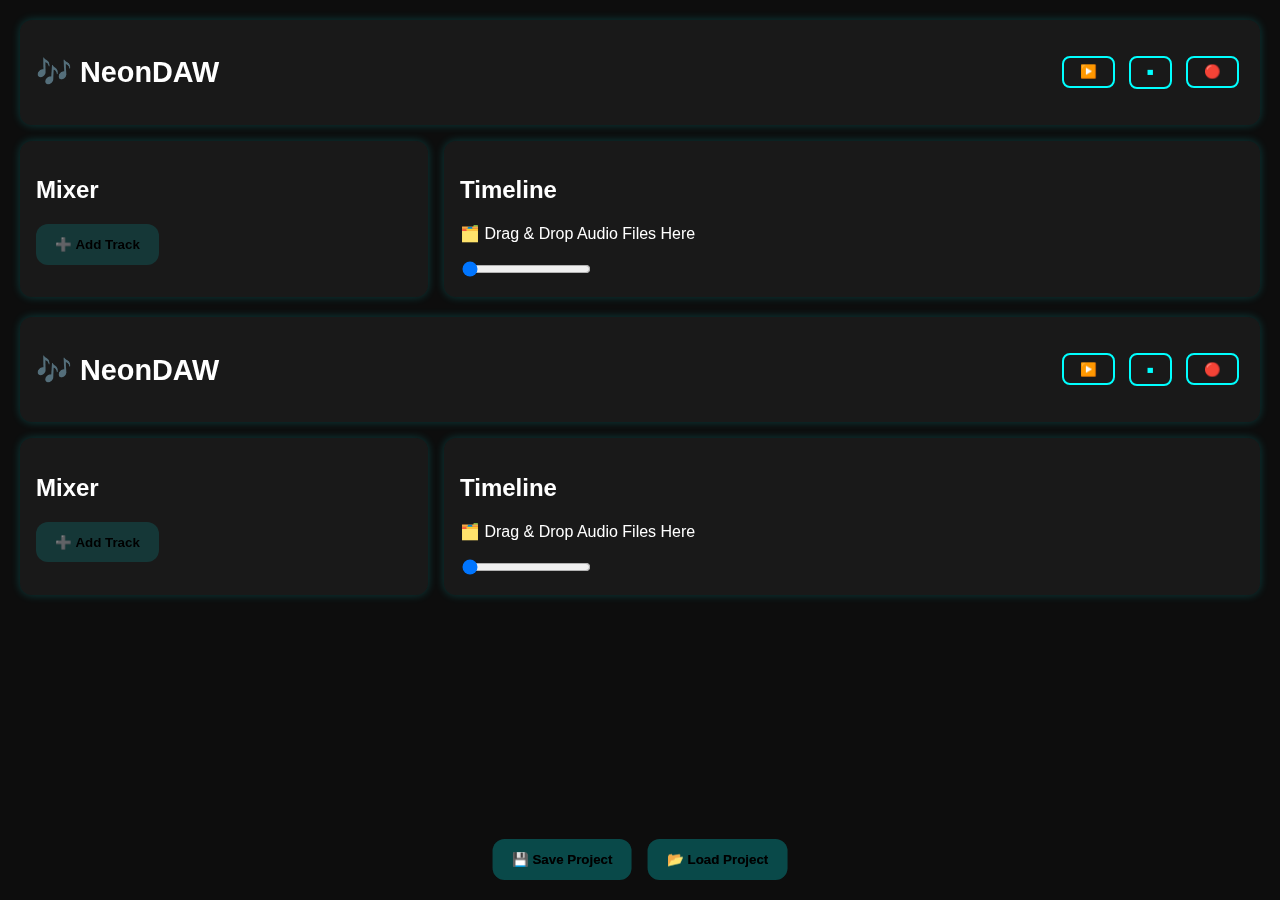
==== index.html @ 451d1d60 "Update index.html" ====
<!DOCTYPE html>
<html lang="en">
<head>
  <meta charset="UTF-8" />
  <meta name="viewport" content="width=device-width, initial-scale=1.0"/>
  <title>NeonDAW</title>
  <link rel="stylesheet" href="style.css" />
</head>
<body>
  <div id="app" class="glass-panel">

    <!-- Top Navigation / Transport Bar -->
    <header class="top-bar glass">
      <h1 class="logo">🎶 NeonDAW</h1>
      <div class="transport-controls">
        <button id="play-btn">▶️</button>
        <button id="stop-btn">⏹</button>
        <button id="record-btn">🔴</button>
      </div>
    </header>

    <!-- Main UI Grid: Mixer (Left) + Timeline (Right) -->
    <main id="main-ui" class="main-editor">

      <!-- Mixer Panel -->
      <section id="mixer-panel" class="glass">
        <h2>Mixer</h2>
        <div id="track-list">
          <!-- Track strips dynamically added here -->
        </div>
        <button id="add-track-btn" class="glow-btn">➕ Add Track</button>
      </section>

      <!-- Timeline Panel -->
      <section id="timeline-panel" class="glass">
        <h2>Timeline</h2>
        <div id="timeline-dropzone">
          <p>🗂️ Drag & Drop Audio Files Here</p>
        </div>
        <input type="range" id="zoom-slider" min="1" max="4" value="1" step="0.25" />
        <div id="timeline-tracks">
          <!-- Timeline rows will be added here -->
        </div>
      </section>

    </main>
  </div>

  <!-- FX Panel -->
  <div id="fx-panel" class="fx-panel hidden">
    <h3>🎛 FX Controls</h3>
    <label>Reverb:</label>
    <input type="range" id="reverb-slider" min="0" max="1" step="0.01" value="0.5">
    <label>Delay:</label>
    <input type="range" id="delay-slider" min="0" max="2" step="0.1" value="0.3">
    <label>EQ Frequency:</label>
    <input type="range" id="eq-slider" min="200" max="5000" step="10" value="1000">
    <button id="close-fx-btn">❌ Close</button>
  </div>

  <!-- Footer -->
  <div class="footer-controls">
    <button id="save-project">💾 Save Project</button>
    <button id="load-project">📂 Load Project</button>
  </div>

  <!-- Main DAW Script -->
  <script>
  document.addEventListener('DOMContentLoaded', () => {
    const addTrackBtn = document.getElementById('add-track-btn');
    const trackList = document.getElementById('track-list');
    const timelineTracks = document.getElementById('timeline-tracks');
    const dropzone = document.getElementById('timeline-dropzone');

    const audioContext = new (window.AudioContext || window.webkitAudioContext)();
    let tracks = [];

    addTrackBtn.addEventListener('click', () => {
      const track = createTrack(tracks.length);
      tracks.push(track);
      updateUI();
    });

    dropzone.addEventListener('dragover', (e) => {
      e.preventDefault();
      dropzone.style.borderColor = '#0ff';
    });

    dropzone.addEventListener('dragleave', () => {
      dropzone.style.borderColor = '#00f0ff';
    });

    dropzone.addEventListener('drop', (e) => {
      e.preventDefault();
      const file = e.dataTransfer.files[0];
      if (file) {
        handleAudioFile(file);
        alert(`🎵 Imported file: ${file.name}`);
      }
      dropzone.style.borderColor = '#00f0ff';
    });

    function handleAudioFile(file, index = null) {
      const fileURL = URL.createObjectURL(file);

      if (index === null || !tracks[index]) {
        index = tracks.length;
        const newTrack = createTrack(index);
        tracks.push(newTrack);
        updateUI();
      }

      const track = tracks[index];
      track.audioElement.src = fileURL;
      track.audioElement.load();
      track.audioElement.onloadeddata = () => {
        console.log(`✅ File loaded for Track ${index + 1}: ${file.name}`);
        track.audioElement.play();
      };
    }

    function createTrack(index) {
      const audioElement = new Audio();
      audioElement.crossOrigin = "anonymous";

      const sourceNode = audioContext.createMediaElementSource(audioElement);
      const gainNode = audioContext.createGain();
      const panNode = audioContext.createStereoPanner();
      const reverbNode = audioContext.createConvolver();
      const delayNode = audioContext.createDelay();
      const eqNode = audioContext.createBiquadFilter();

      sourceNode.connect(gainNode);
      gainNode.connect(panNode);
      panNode.connect(reverbNode);
      reverbNode.connect(delayNode);
      delayNode.connect(eqNode);
      eqNode.connect(audioContext.destination);

      reverbNode.buffer = audioContext.createBuffer(2, 44100, 44100);
      delayNode.delayTime.value = 0.3;
      eqNode.type = 'lowshelf';
      eqNode.frequency.value = 1000;

      return {
        index,
        audioElement,
        gainNode,
        panNode,
        reverbNode,
        delayNode,
        eqNode,
        muted: false,
        soloed: false
      };
    }

    function updateUI() {
      trackList.innerHTML = '';
      timelineTracks.innerHTML = '';

      tracks.forEach((track, index) => {
        const strip = document.createElement('div');
        strip.className = 'track-strip';
        strip.innerHTML = `
          <h4>Track ${index + 1}</h4>
          <div class="mute-solo">
            <button class="mute-btn" data-index="${index}">Mute</button>
            <button class="solo-btn" data-index="${index}">Solo</button>
          </div>
          <input type="range" class="volume" data-index="${index}" min="0" max="1" step="0.01" value="1">
          <input type="range" class="pan" data-index="${index}" min="-1" max="1" step="0.1" value="0">
          <button class="fx-btn" data-index="${index}">🎛 FX</button>
          <button class="play-btn" data-index="${index}">▶ Play</button>
          <button class="stop-btn" data-index="${index}">⏹ Stop</button>
        `;
        trackList.appendChild(strip);

        const row = document.createElement('div');
        row.className = 'timeline-row';
        row.innerHTML = `
          <p>Track ${index + 1}</p>
          <input type="file" class="file-input" accept="audio/*" data-index="${index}">
        `;
        timelineTracks.appendChild(row);
      });

      document.querySelectorAll('.volume').forEach(slider => {
        slider.addEventListener('input', (e) => {
          tracks[e.target.dataset.index].gainNode.gain.value = e.target.value;
        });
      });

      document.querySelectorAll('.pan').forEach(slider => {
        slider.addEventListener('input', (e) => {
          tracks[e.target.dataset.index].panNode.pan.value = e.target.value;
        });
      });

      document.querySelectorAll('.mute-btn').forEach(btn => {
        btn.addEventListener('click', (e) => toggleMute(e.target.dataset.index));
      });

      document.querySelectorAll('.solo-btn').forEach(btn => {
        btn.addEventListener('click', (e) => toggleSolo(e.target.dataset.index));
      });

      document.querySelectorAll('.fx-btn').forEach(btn => {
        btn.addEventListener('click', (e) => showFXPanel(e.target.dataset.index));
      });

      document.querySelectorAll('.file-input').forEach(input => {
        input.addEventListener('change', (e) => {
          const file = e.target.files[0];
          const idx = parseInt(e.target.dataset.index);
          if (file) handleAudioFile(file, idx);
        });
      });

      document.querySelectorAll('.play-btn').forEach(btn => {
        btn.addEventListener('click', (e) => {
          const idx = e.target.dataset.index;
          const audio = tracks[idx].audioElement;

          if (audioContext.state === 'suspended') {
            audioContext.resume();
          }

          audio.play().then(() => {
            console.log(`▶ Playing Track ${parseInt(idx) + 1}`);
          }).catch(err => {
            console.error(`⚠️ Error playing Track ${parseInt(idx) + 1}:`, err);
          });
        });
      });

      document.querySelectorAll('.stop-btn').forEach(btn => {
        btn.addEventListener('click', (e) => {
          const idx = e.target.dataset.index;
          const audio = tracks[idx].audioElement;
          audio.pause();
          audio.currentTime = 0;
          console.log(`⏹ Stopped Track ${parseInt(idx) + 1}`);
        });
      });
    }

    function toggleMute(index) {
      const track = tracks[index];
      track.muted = !track.muted;
      track.gainNode.gain.value = track.muted ? 0 : 1;
      document.querySelector(`.mute-btn[data-index="${index}"]`).classList.toggle('active', track.muted);
    }

    function toggleSolo(index) {
      const track = tracks[index];
      track.soloed = !track.soloed;
      tracks.forEach((t, i) => {
        t.gainNode.gain.value = (track.soloed && i !== +index) ? 0 : 1;
      });
      document.querySelector(`.solo-btn[data-index="${index}"]`).classList.toggle('active', track.soloed);
    }

    function showFXPanel(index) {
      const fxPanel = document.getElementById('fx-panel');
      const track = tracks[index];

      document.getElementById('reverb-slider').value = 0.5;
      document.getElementById('delay-slider').value = track.delayNode.delayTime.value;
      document.getElementById('eq-slider').value = track.eqNode.frequency.value;

      fxPanel.classList.remove('hidden');

      document.getElementById('reverb-slider').oninput = (e) => {
        // Placeholder for reverb IR loader
      };
      document.getElementById('delay-slider').oninput = (e) => {
        track.delayNode.delayTime.value = e.target.value;
      };
      document.getElementById('eq-slider').oninput = (e) => {
        track.eqNode.frequency.value = e.target.value;
      };

      document.getElementById('close-fx-btn').onclick = () => {
        fxPanel.classList.add('hidden');
      };
    }
  });
  </script>
</body>
</html>
<!DOCTYPE html>
<html lang="en">
<head>
  <meta charset="UTF-8" />
  <meta name="viewport" content="width=device-width, initial-scale=1.0"/>
  <title>NeonDAW</title>
  <link rel="stylesheet" href="style.css" />
</head>
<body>
  <div id="app" class="glass-panel">

    <!-- Top Navigation / Transport Bar -->
    <header class="top-bar glass">
      <h1 class="logo">🎶 NeonDAW</h1>
      <div class="transport-controls">
        <button id="play-btn">▶️</button>
        <button id="stop-btn">⏹</button>
        <button id="record-btn">🔴</button>
      </div>
    </header>

    <!-- Main UI Grid: Mixer (Left) + Timeline (Right) -->
    <main id="main-ui" class="main-editor">

      <!-- Mixer Panel -->
      <section id="mixer-panel" class="glass">
        <h2>Mixer</h2>
        <div id="track-list">
          <!-- Track strips dynamically added here -->
        </div>
        <button id="add-track-btn" class="glow-btn">➕ Add Track</button>
      </section>

      <!-- Timeline Panel -->
      <section id="timeline-panel" class="glass">
        <h2>Timeline</h2>
        <div id="timeline-dropzone">
          <p>🗂️ Drag & Drop Audio Files Here</p>
        </div>
        <input type="range" id="zoom-slider" min="1" max="4" value="1" step="0.25" />
        <div id="timeline-tracks">
          <!-- Timeline rows will be added here -->
        </div>
      </section>

    </main>
  </div>

  <!-- FX Panel -->
  <div id="fx-panel" class="fx-panel hidden">
    <h3>🎛 FX Controls</h3>
    <label>Reverb:</label>
    <input type="range" id="reverb-slider" min="0" max="1" step="0.01" value="0.5">
    <label>Delay:</label>
    <input type="range" id="delay-slider" min="0" max="2" step="0.1" value="0.3">
    <label>EQ Frequency:</label>
    <input type="range" id="eq-slider" min="200" max="5000" step="10" value="1000">
    <button id="close-fx-btn">❌ Close</button>
  </div>

  <!-- Footer -->
  <div class="footer-controls">
    <button id="save-project">💾 Save Project</button>
    <button id="load-project">📂 Load Project</button>
  </div>

  <!-- Main DAW Script -->
  <script>
  document.addEventListener('DOMContentLoaded', () => {
    const addTrackBtn = document.getElementById('add-track-btn');
    const trackList = document.getElementById('track-list');
    const timelineTracks = document.getElementById('timeline-tracks');
    const dropzone = document.getElementById('timeline-dropzone');

    const audioContext = new (window.AudioContext || window.webkitAudioContext)();
    let tracks = [];

    addTrackBtn.addEventListener('click', () => {
      const track = createTrack(tracks.length);
      tracks.push(track);
      updateUI();
    });

    dropzone.addEventListener('dragover', (e) => {
      e.preventDefault();
      dropzone.style.borderColor = '#0ff';
    });

    dropzone.addEventListener('dragleave', () => {
      dropzone.style.borderColor = '#00f0ff';
    });

    dropzone.addEventListener('drop', (e) => {
      e.preventDefault();
      const file = e.dataTransfer.files[0];
      if (file) {
        handleAudioFile(file);
        alert(`🎵 Imported file: ${file.name}`);
      }
      dropzone.style.borderColor = '#00f0ff';
    });

    function handleAudioFile(file, index = null) {
      const fileURL = URL.createObjectURL(file);

      if (index === null || !tracks[index]) {
        index = tracks.length;
        const newTrack = createTrack(index);
        tracks.push(newTrack);
        updateUI();
      }

      const track = tracks[index];
      track.audioElement.src = fileURL;
      track.audioElement.load();
      track.audioElement.onloadeddata = () => {
        console.log(`✅ File loaded for Track ${index + 1}: ${file.name}`);
        track.audioElement.play();
      };
    }

    function createTrack(index) {
      const audioElement = new Audio();
      audioElement.crossOrigin = "anonymous";

      const sourceNode = audioContext.createMediaElementSource(audioElement);
      const gainNode = audioContext.createGain();
      const panNode = audioContext.createStereoPanner();
      const reverbNode = audioContext.createConvolver();
      const delayNode = audioContext.createDelay();
      const eqNode = audioContext.createBiquadFilter();

      sourceNode.connect(gainNode);
      gainNode.connect(panNode);
      panNode.connect(reverbNode);
      reverbNode.connect(delayNode);
      delayNode.connect(eqNode);
      eqNode.connect(audioContext.destination);

      reverbNode.buffer = audioContext.createBuffer(2, 44100, 44100);
      delayNode.delayTime.value = 0.3;
      eqNode.type = 'lowshelf';
      eqNode.frequency.value = 1000;

      return {
        index,
        audioElement,
        gainNode,
        panNode,
        reverbNode,
        delayNode,
        eqNode,
        muted: false,
        soloed: false
      };
    }

    function updateUI() {
      trackList.innerHTML = '';
      timelineTracks.innerHTML = '';

      tracks.forEach((track, index) => {
        const strip = document.createElement('div');
        strip.className = 'track-strip';
        strip.innerHTML = `
          <h4>Track ${index + 1}</h4>
          <div class="mute-solo">
            <button class="mute-btn" data-index="${index}">Mute</button>
            <button class="solo-btn" data-index="${index}">Solo</button>
          </div>
          <input type="range" class="volume" data-index="${index}" min="0" max="1" step="0.01" value="1">
          <input type="range" class="pan" data-index="${index}" min="-1" max="1" step="0.1" value="0">
          <button class="fx-btn" data-index="${index}">🎛 FX</button>
          <button class="play-btn" data-index="${index}">▶ Play</button>
          <button class="stop-btn" data-index="${index}">⏹ Stop</button>
        `;
        trackList.appendChild(strip);

        const row = document.createElement('div');
        row.className = 'timeline-row';
        row.innerHTML = `
          <p>Track ${index + 1}</p>
          <input type="file" class="file-input" accept="audio/*" data-index="${index}">
        `;
        timelineTracks.appendChild(row);
      });

      document.querySelectorAll('.volume').forEach(slider => {
        slider.addEventListener('input', (e) => {
          tracks[e.target.dataset.index].gainNode.gain.value = e.target.value;
        });
      });

      document.querySelectorAll('.pan').forEach(slider => {
        slider.addEventListener('input', (e) => {
          tracks[e.target.dataset.index].panNode.pan.value = e.target.value;
        });
      });

      document.querySelectorAll('.mute-btn').forEach(btn => {
        btn.addEventListener('click', (e) => toggleMute(e.target.dataset.index));
      });

      document.querySelectorAll('.solo-btn').forEach(btn => {
        btn.addEventListener('click', (e) => toggleSolo(e.target.dataset.index));
      });

      document.querySelectorAll('.fx-btn').forEach(btn => {
        btn.addEventListener('click', (e) => showFXPanel(e.target.dataset.index));
      });

      document.querySelectorAll('.file-input').forEach(input => {
        input.addEventListener('change', (e) => {
          const file = e.target.files[0];
          const idx = parseInt(e.target.dataset.index);
          if (file) handleAudioFile(file, idx);
        });
      });

      document.querySelectorAll('.play-btn').forEach(btn => {
        btn.addEventListener('click', (e) => {
          const idx = e.target.dataset.index;
          const audio = tracks[idx].audioElement;

          if (audioContext.state === 'suspended') {
            audioContext.resume();
          }

          audio.play().then(() => {
            console.log(`▶ Playing Track ${parseInt(idx) + 1}`);
          }).catch(err => {
            console.error(`⚠️ Error playing Track ${parseInt(idx) + 1}:`, err);
          });
        });
      });

      document.querySelectorAll('.stop-btn').forEach(btn => {
        btn.addEventListener('click', (e) => {
          const idx = e.target.dataset.index;
          const audio = tracks[idx].audioElement;
          audio.pause();
          audio.currentTime = 0;
          console.log(`⏹ Stopped Track ${parseInt(idx) + 1}`);
        });
      });
    }

    function toggleMute(index) {
      const track = tracks[index];
      track.muted = !track.muted;
      track.gainNode.gain.value = track.muted ? 0 : 1;
      document.querySelector(`.mute-btn[data-index="${index}"]`).classList.toggle('active', track.muted);
    }

    function toggleSolo(index) {
      const track = tracks[index];
      track.soloed = !track.soloed;
      tracks.forEach((t, i) => {
        t.gainNode.gain.value = (track.soloed && i !== +index) ? 0 : 1;
      });
      document.querySelector(`.solo-btn[data-index="${index}"]`).classList.toggle('active', track.soloed);
    }

    function showFXPanel(index) {
      const fxPanel = document.getElementById('fx-panel');
      const track = tracks[index];

      document.getElementById('reverb-slider').value = 0.5;
      document.getElementById('delay-slider').value = track.delayNode.delayTime.value;
      document.getElementById('eq-slider').value = track.eqNode.frequency.value;

      fxPanel.classList.remove('hidden');

      document.getElementById('reverb-slider').oninput = (e) => {
        // Placeholder for reverb IR loader
      };
      document.getElementById('delay-slider').oninput = (e) => {
        track.delayNode.delayTime.value = e.target.value;
      };
      document.getElementById('eq-slider').oninput = (e) => {
        track.eqNode.frequency.value = e.target.value;
      };

      document.getElementById('close-fx-btn').onclick = () => {
        fxPanel.classList.add('hidden');
      };
    }
  });
  </script>
</body>
</html>
---- style.css ----
body {
  font-family: 'Segoe UI', sans-serif;
  background: #0d0d0d;
  color: white;
  margin: 0;
  padding: 0;
  overflow-x: hidden;
}

.glass {
  background: rgba(255, 255, 255, 0.05);
  backdrop-filter: blur(10px);
  border-radius: 12px;
  padding: 1rem;
  box-shadow: 0 0 10px rgba(0, 255, 255, 0.2);
}

.glass-panel {
  margin: 20px;
}

.logo {
  font-size: 1.8rem;
  font-weight: bold;
}

.top-bar {
  display: flex;
  justify-content: space-between;
  align-items: center;
  padding: 1rem;
}

.transport-controls button {
  background: none;
  border: 2px solid #0ff;
  color: #0ff;
  padding: 0.4rem 1rem;
  margin: 0 0.3rem;
  border-radius: 8px;
  cursor: pointer;
  transition: 0.2s ease;
}
.transport-controls button:hover {
  background: #0ff2;
}

.main-editor {
  display: grid;
  grid-template-columns: 1fr 2fr;
  gap: 1rem;
  margin-top: 1rem;
}

.track-strip {
  background: #111;
  border-radius: 10px;
  padding: 1rem;
  margin-bottom: 1rem;
  box-shadow: 0 0 10px #0ff3;
}

.track-strip h4 {
  margin: 0 0 0.5rem;
}

.track-strip input[type="range"] {
  width: 100%;
  margin-bottom: 0.5rem;
}

.mute-solo {
  display: flex;
  gap: 0.5rem;
}

.mute-btn, .solo-btn, .fx-btn {
  flex: 1;
  background: #222;
  border: 2px solid #0ff4;
  color: #0ff;
  padding: 0.4rem;
  border-radius: 8px;
  cursor: pointer;
  transition: 0.2s;
}
.mute-btn:hover, .solo-btn:hover, .fx-btn:hover {
  background: #0ff2;
}

.mute-btn.active {
  background: crimson;
  color: white;
  border-color: crimson;
}
.solo-btn.active {
  background: limegreen;
  color: white;
  border-color: limegreen;
}

.timeline-row {
  background: #1a1a1a;
  padding: 1rem;
  margin-bottom: 1rem;
  border-radius: 10px;
  box-shadow: 0 0 8px #0ff4;
  display: flex;
  align-items: center;
  gap: 0.5rem;
}
.timeline-row p {
  margin: 0;
  min-width: 60px;
}
.timeline-row input[type="file"] {
  color: white;
}
.timeline-row canvas {
  background: #000;
  border-radius: 6px;
  flex: 1;
}

.timeline-row button {
  background: #333;
  color: #0ff;
  border: 1px solid #0ff;
  padding: 0.3rem 0.8rem;
  border-radius: 6px;
  cursor: pointer;
}
.timeline-row button:hover {
  background: #0ff3;
  color: #000;
}

#fx-panel {
  position: fixed;
  right: 2%;
  top: 20%;
  background: #111;
  padding: 1rem;
  border-radius: 12px;
  box-shadow: 0 0 20px #0ff6;
  z-index: 100;
  width: 250px;
}
#fx-panel label {
  display: block;
  margin-top: 1rem;
}
#fx-panel input[type="range"] {
  width: 100%;
}
#fx-panel button {
  margin-top: 1rem;
  width: 100%;
  background: #0ff1;
  border: none;
  padding: 0.6rem;
  color: white;
  border-radius: 8px;
  cursor: pointer;
}
#fx-panel button:hover {
  background: #0ff;
  color: #000;
}
.hidden {
  display: none;
}

#add-track-btn,
#save-project,
#load-project {
  background: #0ff2;
  border: none;
  padding: 0.8rem 1.2rem;
  border-radius: 12px;
  color: black;
  font-weight: bold;
  cursor: pointer;
  transition: 0.2s ease-in-out;
}
#add-track-btn:hover,
#save-project:hover,
#load-project:hover {
  background: #0ff;
  color: #000;
}

.footer-controls {
  position: fixed;
  bottom: 20px;
  left: 50%;
  transform: translateX(-50%);
  display: flex;
  gap: 1rem;
  z-index: 50;
}
---- style.css ----
body {
  font-family: 'Segoe UI', sans-serif;
  background: #0d0d0d;
  color: white;
  margin: 0;
  padding: 0;
  overflow-x: hidden;
}

.glass {
  background: rgba(255, 255, 255, 0.05);
  backdrop-filter: blur(10px);
  border-radius: 12px;
  padding: 1rem;
  box-shadow: 0 0 10px rgba(0, 255, 255, 0.2);
}

.glass-panel {
  margin: 20px;
}

.logo {
  font-size: 1.8rem;
  font-weight: bold;
}

.top-bar {
  display: flex;
  justify-content: space-between;
  align-items: center;
  padding: 1rem;
}

.transport-controls button {
  background: none;
  border: 2px solid #0ff;
  color: #0ff;
  padding: 0.4rem 1rem;
  margin: 0 0.3rem;
  border-radius: 8px;
  cursor: pointer;
  transition: 0.2s ease;
}
.transport-controls button:hover {
  background: #0ff2;
}

.main-editor {
  display: grid;
  grid-template-columns: 1fr 2fr;
  gap: 1rem;
  margin-top: 1rem;
}

.track-strip {
  background: #111;
  border-radius: 10px;
  padding: 1rem;
  margin-bottom: 1rem;
  box-shadow: 0 0 10px #0ff3;
}

.track-strip h4 {
  margin: 0 0 0.5rem;
}

.track-strip input[type="range"] {
  width: 100%;
  margin-bottom: 0.5rem;
}

.mute-solo {
  display: flex;
  gap: 0.5rem;
}

.mute-btn, .solo-btn, .fx-btn {
  flex: 1;
  background: #222;
  border: 2px solid #0ff4;
  color: #0ff;
  padding: 0.4rem;
  border-radius: 8px;
  cursor: pointer;
  transition: 0.2s;
}
.mute-btn:hover, .solo-btn:hover, .fx-btn:hover {
  background: #0ff2;
}

.mute-btn.active {
  background: crimson;
  color: white;
  border-color: crimson;
}
.solo-btn.active {
  background: limegreen;
  color: white;
  border-color: limegreen;
}

.timeline-row {
  background: #1a1a1a;
  padding: 1rem;
  margin-bottom: 1rem;
  border-radius: 10px;
  box-shadow: 0 0 8px #0ff4;
  display: flex;
  align-items: center;
  gap: 0.5rem;
}
.timeline-row p {
  margin: 0;
  min-width: 60px;
}
.timeline-row input[type="file"] {
  color: white;
}
.timeline-row canvas {
  background: #000;
  border-radius: 6px;
  flex: 1;
}

.timeline-row button {
  background: #333;
  color: #0ff;
  border: 1px solid #0ff;
  padding: 0.3rem 0.8rem;
  border-radius: 6px;
  cursor: pointer;
}
.timeline-row button:hover {
  background: #0ff3;
  color: #000;
}

#fx-panel {
  position: fixed;
  right: 2%;
  top: 20%;
  background: #111;
  padding: 1rem;
  border-radius: 12px;
  box-shadow: 0 0 20px #0ff6;
  z-index: 100;
  width: 250px;
}
#fx-panel label {
  display: block;
  margin-top: 1rem;
}
#fx-panel input[type="range"] {
  width: 100%;
}
#fx-panel button {
  margin-top: 1rem;
  width: 100%;
  background: #0ff1;
  border: none;
  padding: 0.6rem;
  color: white;
  border-radius: 8px;
  cursor: pointer;
}
#fx-panel button:hover {
  background: #0ff;
  color: #000;
}
.hidden {
  display: none;
}

#add-track-btn,
#save-project,
#load-project {
  background: #0ff2;
  border: none;
  padding: 0.8rem 1.2rem;
  border-radius: 12px;
  color: black;
  font-weight: bold;
  cursor: pointer;
  transition: 0.2s ease-in-out;
}
#add-track-btn:hover,
#save-project:hover,
#load-project:hover {
  background: #0ff;
  color: #000;
}

.footer-controls {
  position: fixed;
  bottom: 20px;
  left: 50%;
  transform: translateX(-50%);
  display: flex;
  gap: 1rem;
  z-index: 50;
}
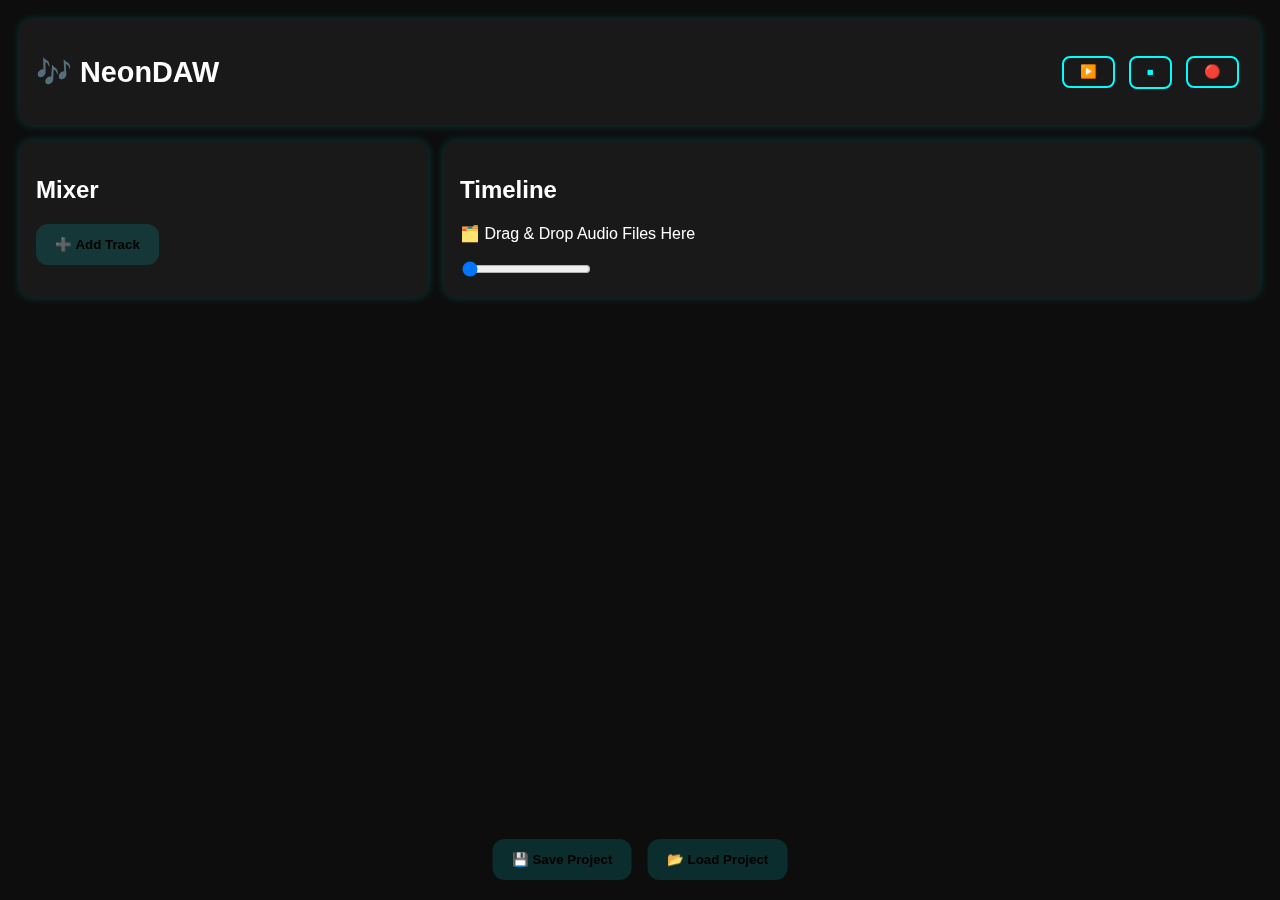
==== commit f5659fa9: "Update index.html" ====
--- a/index.html
+++ b/index.html
@@ -115,7 +115,6 @@
       track.audioElement.load();
       track.audioElement.onloadeddata = () => {
         console.log(`✅ File loaded for Track ${index + 1}: ${file.name}`);
-        track.audioElement.play();
       };
     }
 
@@ -289,294 +288,3 @@
   </script>
 </body>
 </html>
-<!DOCTYPE html>
-<html lang="en">
-<head>
-  <meta charset="UTF-8" />
-  <meta name="viewport" content="width=device-width, initial-scale=1.0"/>
-  <title>NeonDAW</title>
-  <link rel="stylesheet" href="style.css" />
-</head>
-<body>
-  <div id="app" class="glass-panel">
-
-    <!-- Top Navigation / Transport Bar -->
-    <header class="top-bar glass">
-      <h1 class="logo">🎶 NeonDAW</h1>
-      <div class="transport-controls">
-        <button id="play-btn">▶️</button>
-        <button id="stop-btn">⏹</button>
-        <button id="record-btn">🔴</button>
-      </div>
-    </header>
-
-    <!-- Main UI Grid: Mixer (Left) + Timeline (Right) -->
-    <main id="main-ui" class="main-editor">
-
-      <!-- Mixer Panel -->
-      <section id="mixer-panel" class="glass">
-        <h2>Mixer</h2>
-        <div id="track-list">
-          <!-- Track strips dynamically added here -->
-        </div>
-        <button id="add-track-btn" class="glow-btn">➕ Add Track</button>
-      </section>
-
-      <!-- Timeline Panel -->
-      <section id="timeline-panel" class="glass">
-        <h2>Timeline</h2>
-        <div id="timeline-dropzone">
-          <p>🗂️ Drag & Drop Audio Files Here</p>
-        </div>
-        <input type="range" id="zoom-slider" min="1" max="4" value="1" step="0.25" />
-        <div id="timeline-tracks">
-          <!-- Timeline rows will be added here -->
-        </div>
-      </section>
-
-    </main>
-  </div>
-
-  <!-- FX Panel -->
-  <div id="fx-panel" class="fx-panel hidden">
-    <h3>🎛 FX Controls</h3>
-    <label>Reverb:</label>
-    <input type="range" id="reverb-slider" min="0" max="1" step="0.01" value="0.5">
-    <label>Delay:</label>
-    <input type="range" id="delay-slider" min="0" max="2" step="0.1" value="0.3">
-    <label>EQ Frequency:</label>
-    <input type="range" id="eq-slider" min="200" max="5000" step="10" value="1000">
-    <button id="close-fx-btn">❌ Close</button>
-  </div>
-
-  <!-- Footer -->
-  <div class="footer-controls">
-    <button id="save-project">💾 Save Project</button>
-    <button id="load-project">📂 Load Project</button>
-  </div>
-
-  <!-- Main DAW Script -->
-  <script>
-  document.addEventListener('DOMContentLoaded', () => {
-    const addTrackBtn = document.getElementById('add-track-btn');
-    const trackList = document.getElementById('track-list');
-    const timelineTracks = document.getElementById('timeline-tracks');
-    const dropzone = document.getElementById('timeline-dropzone');
-
-    const audioContext = new (window.AudioContext || window.webkitAudioContext)();
-    let tracks = [];
-
-    addTrackBtn.addEventListener('click', () => {
-      const track = createTrack(tracks.length);
-      tracks.push(track);
-      updateUI();
-    });
-
-    dropzone.addEventListener('dragover', (e) => {
-      e.preventDefault();
-      dropzone.style.borderColor = '#0ff';
-    });
-
-    dropzone.addEventListener('dragleave', () => {
-      dropzone.style.borderColor = '#00f0ff';
-    });
-
-    dropzone.addEventListener('drop', (e) => {
-      e.preventDefault();
-      const file = e.dataTransfer.files[0];
-      if (file) {
-        handleAudioFile(file);
-        alert(`🎵 Imported file: ${file.name}`);
-      }
-      dropzone.style.borderColor = '#00f0ff';
-    });
-
-    function handleAudioFile(file, index = null) {
-      const fileURL = URL.createObjectURL(file);
-
-      if (index === null || !tracks[index]) {
-        index = tracks.length;
-        const newTrack = createTrack(index);
-        tracks.push(newTrack);
-        updateUI();
-      }
-
-      const track = tracks[index];
-      track.audioElement.src = fileURL;
-      track.audioElement.load();
-      track.audioElement.onloadeddata = () => {
-        console.log(`✅ File loaded for Track ${index + 1}: ${file.name}`);
-        track.audioElement.play();
-      };
-    }
-
-    function createTrack(index) {
-      const audioElement = new Audio();
-      audioElement.crossOrigin = "anonymous";
-
-      const sourceNode = audioContext.createMediaElementSource(audioElement);
-      const gainNode = audioContext.createGain();
-      const panNode = audioContext.createStereoPanner();
-      const reverbNode = audioContext.createConvolver();
-      const delayNode = audioContext.createDelay();
-      const eqNode = audioContext.createBiquadFilter();
-
-      sourceNode.connect(gainNode);
-      gainNode.connect(panNode);
-      panNode.connect(reverbNode);
-      reverbNode.connect(delayNode);
-      delayNode.connect(eqNode);
-      eqNode.connect(audioContext.destination);
-
-      reverbNode.buffer = audioContext.createBuffer(2, 44100, 44100);
-      delayNode.delayTime.value = 0.3;
-      eqNode.type = 'lowshelf';
-      eqNode.frequency.value = 1000;
-
-      return {
-        index,
-        audioElement,
-        gainNode,
-        panNode,
-        reverbNode,
-        delayNode,
-        eqNode,
-        muted: false,
-        soloed: false
-      };
-    }
-
-    function updateUI() {
-      trackList.innerHTML = '';
-      timelineTracks.innerHTML = '';
-
-      tracks.forEach((track, index) => {
-        const strip = document.createElement('div');
-        strip.className = 'track-strip';
-        strip.innerHTML = `
-          <h4>Track ${index + 1}</h4>
-          <div class="mute-solo">
-            <button class="mute-btn" data-index="${index}">Mute</button>
-            <button class="solo-btn" data-index="${index}">Solo</button>
-          </div>
-          <input type="range" class="volume" data-index="${index}" min="0" max="1" step="0.01" value="1">
-          <input type="range" class="pan" data-index="${index}" min="-1" max="1" step="0.1" value="0">
-          <button class="fx-btn" data-index="${index}">🎛 FX</button>
-          <button class="play-btn" data-index="${index}">▶ Play</button>
-          <button class="stop-btn" data-index="${index}">⏹ Stop</button>
-        `;
-        trackList.appendChild(strip);
-
-        const row = document.createElement('div');
-        row.className = 'timeline-row';
-        row.innerHTML = `
-          <p>Track ${index + 1}</p>
-          <input type="file" class="file-input" accept="audio/*" data-index="${index}">
-        `;
-        timelineTracks.appendChild(row);
-      });
-
-      document.querySelectorAll('.volume').forEach(slider => {
-        slider.addEventListener('input', (e) => {
-          tracks[e.target.dataset.index].gainNode.gain.value = e.target.value;
-        });
-      });
-
-      document.querySelectorAll('.pan').forEach(slider => {
-        slider.addEventListener('input', (e) => {
-          tracks[e.target.dataset.index].panNode.pan.value = e.target.value;
-        });
-      });
-
-      document.querySelectorAll('.mute-btn').forEach(btn => {
-        btn.addEventListener('click', (e) => toggleMute(e.target.dataset.index));
-      });
-
-      document.querySelectorAll('.solo-btn').forEach(btn => {
-        btn.addEventListener('click', (e) => toggleSolo(e.target.dataset.index));
-      });
-
-      document.querySelectorAll('.fx-btn').forEach(btn => {
-        btn.addEventListener('click', (e) => showFXPanel(e.target.dataset.index));
-      });
-
-      document.querySelectorAll('.file-input').forEach(input => {
-        input.addEventListener('change', (e) => {
-          const file = e.target.files[0];
-          const idx = parseInt(e.target.dataset.index);
-          if (file) handleAudioFile(file, idx);
-        });
-      });
-
-      document.querySelectorAll('.play-btn').forEach(btn => {
-        btn.addEventListener('click', (e) => {
-          const idx = e.target.dataset.index;
-          const audio = tracks[idx].audioElement;
-
-          if (audioContext.state === 'suspended') {
-            audioContext.resume();
-          }
-
-          audio.play().then(() => {
-            console.log(`▶ Playing Track ${parseInt(idx) + 1}`);
-          }).catch(err => {
-            console.error(`⚠️ Error playing Track ${parseInt(idx) + 1}:`, err);
-          });
-        });
-      });
-
-      document.querySelectorAll('.stop-btn').forEach(btn => {
-        btn.addEventListener('click', (e) => {
-          const idx = e.target.dataset.index;
-          const audio = tracks[idx].audioElement;
-          audio.pause();
-          audio.currentTime = 0;
-          console.log(`⏹ Stopped Track ${parseInt(idx) + 1}`);
-        });
-      });
-    }
-
-    function toggleMute(index) {
-      const track = tracks[index];
-      track.muted = !track.muted;
-      track.gainNode.gain.value = track.muted ? 0 : 1;
-      document.querySelector(`.mute-btn[data-index="${index}"]`).classList.toggle('active', track.muted);
-    }
-
-    function toggleSolo(index) {
-      const track = tracks[index];
-      track.soloed = !track.soloed;
-      tracks.forEach((t, i) => {
-        t.gainNode.gain.value = (track.soloed && i !== +index) ? 0 : 1;
-      });
-      document.querySelector(`.solo-btn[data-index="${index}"]`).classList.toggle('active', track.soloed);
-    }
-
-    function showFXPanel(index) {
-      const fxPanel = document.getElementById('fx-panel');
-      const track = tracks[index];
-
-      document.getElementById('reverb-slider').value = 0.5;
-      document.getElementById('delay-slider').value = track.delayNode.delayTime.value;
-      document.getElementById('eq-slider').value = track.eqNode.frequency.value;
-
-      fxPanel.classList.remove('hidden');
-
-      document.getElementById('reverb-slider').oninput = (e) => {
-        // Placeholder for reverb IR loader
-      };
-      document.getElementById('delay-slider').oninput = (e) => {
-        track.delayNode.delayTime.value = e.target.value;
-      };
-      document.getElementById('eq-slider').oninput = (e) => {
-        track.eqNode.frequency.value = e.target.value;
-      };
-
-      document.getElementById('close-fx-btn').onclick = () => {
-        fxPanel.classList.add('hidden');
-      };
-    }
-  });
-  </script>
-</body>
-</html>
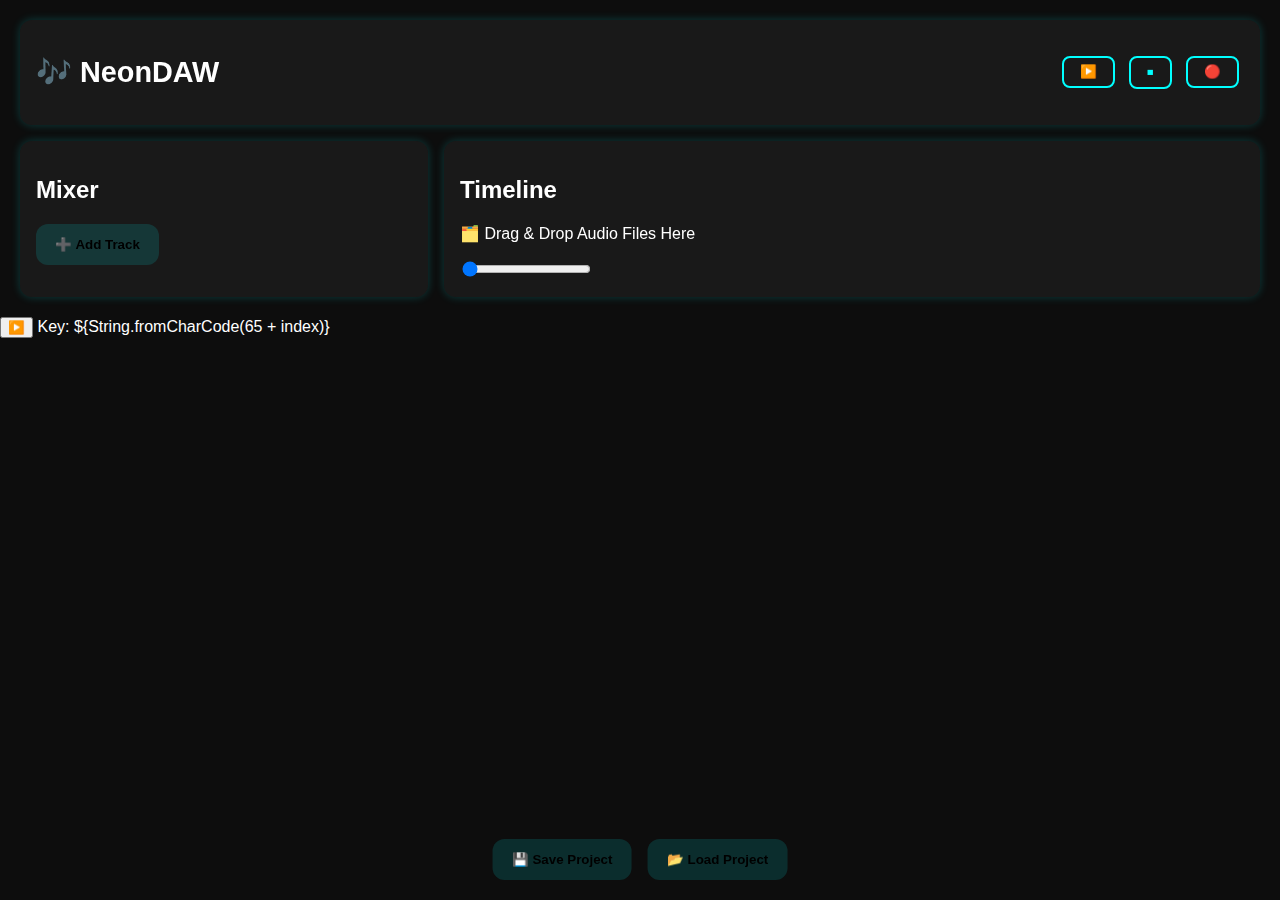
==== commit 8d0536f7: "Update index.html" ====
--- a/index.html
+++ b/index.html
@@ -8,7 +8,6 @@
 </head>
 <body>
   <div id="app" class="glass-panel">
-
     <!-- Top Navigation / Transport Bar -->
     <header class="top-bar glass">
       <h1 class="logo">🎶 NeonDAW</h1>
@@ -21,7 +20,6 @@
 
     <!-- Main UI Grid: Mixer (Left) + Timeline (Right) -->
     <main id="main-ui" class="main-editor">
-
       <!-- Mixer Panel -->
       <section id="mixer-panel" class="glass">
         <h2>Mixer</h2>
@@ -42,7 +40,6 @@
           <!-- Timeline rows will be added here -->
         </div>
       </section>
-
     </main>
   </div>
 
@@ -66,225 +63,327 @@
 
   <!-- Main DAW Script -->
   <script>
-  document.addEventListener('DOMContentLoaded', () => {
-    const addTrackBtn = document.getElementById('add-track-btn');
-    const trackList = document.getElementById('track-list');
-    const timelineTracks = document.getElementById('timeline-tracks');
-    const dropzone = document.getElementById('timeline-dropzone');
-
-    const audioContext = new (window.AudioContext || window.webkitAudioContext)();
-    let tracks = [];
-
-    addTrackBtn.addEventListener('click', () => {
-      const track = createTrack(tracks.length);
-      tracks.push(track);
+    document.addEventListener('DOMContentLoaded', () => {
+      const addTrackBtn = document.getElementById('add-track-btn');
+      const trackList = document.getElementById('track-list');
+      const timelineTracks = document.getElementById('timeline-tracks');
+      const dropzone = document.getElementById('timeline-dropzone');
+
+      const audioContext = new (window.AudioContext || window.webkitAudioContext)();
+      let tracks = [];
+
+      addTrackBtn.addEventListener('click', () => {
+        const track = createTrack(tracks.length);
+        tracks.push(track);
+        updateUI();
+      });
+
+      dropzone.addEventListener('dragover', (e) => {
+        e.preventDefault();
+        dropzone.style.borderColor = '#0ff';
+      });
+
+      dropzone.addEventListener('dragleave', () => {
+        dropzone.style.borderColor = '#00f0ff';
+      });
+
+      dropzone.addEventListener('drop', (e) => {
+        e.preventDefault();
+        const file = e.dataTransfer.files[0];
+        if (file) {
+          handleAudioFile(file);
+          alert(`🎵 Imported file: ${file.name}`);
+        }
+        dropzone.style.borderColor = '#00f0ff';
+      });
+
+      function handleAudioFile(file, index = null) {
+        const fileURL = URL.createObjectURL(file);
+
+        if (index === null || !tracks[index]) {
+          index = tracks.length;
+          const newTrack = createTrack(index);
+          tracks.push(newTrack);
+          updateUI();
+        }
+
+        const track = tracks[index];
+        track.audioElement.src = fileURL;
+        track.audioElement.load();
+        track.audioElement.onloadeddata = () => {
+          console.log(`✅ File loaded for Track ${index + 1}: ${file.name}`);
+        };
+      }
+
+      function createTrack(index) {
+        const audioElement = new Audio();
+        audioElement.crossOrigin = "anonymous";
+
+        const sourceNode = audioContext.createMediaElementSource(audioElement);
+        const gainNode = audioContext.createGain();
+        const panNode = audioContext.createStereoPanner();
+        const reverbNode = audioContext.createConvolver();
+        const delayNode = audioContext.createDelay();
+        const eqNode = audioContext.createBiquadFilter();
+        const busNode = audioContext.createGain(); // Auxiliary buss node
+
+        sourceNode.connect(gainNode);
+        gainNode.connect(panNode);
+        panNode.connect(reverbNode);
+        reverbNode.connect(delayNode);
+        delayNode.connect(eqNode);
+        eqNode.connect(audioContext.destination);
+
+        reverbNode.buffer = audioContext.createBuffer(2, 44100, 44100);
+        delayNode.delayTime.value = 0.3;
+        eqNode.type = 'lowshelf';
+        eqNode.frequency.value = 1000;
+
+        // Apply bus routing for busses
+        panNode.connect(busNode);
+        busNode.connect(audioContext.destination);
+
+        const miniPlayer = document.createElement('div');
+        miniPlayer.className = 'mini-player';
+        miniPlayer.innerHTML = `
+          <button class="play-mini-btn" data-index="${index}">▶</button>
+          <button class="pause-mini-btn" data-index="${index}" style="display:none;">❚❚</button>
+          <span>Track ${index + 1}</span>
+        `;
+
+        return {
+          index,
+          audioElement,
+          gainNode,
+          panNode,
+          reverbNode,
+          delayNode,
+          eqNode,
+          busNode,
+          muted: false,
+          soloed: false,
+          miniPlayer
+        };
+      }
+
+      function updateUI() {
+        trackList.innerHTML = '';
+        timelineTracks.innerHTML = '';
+
+        tracks.forEach((track, index) => {
+          const strip = document.createElement('div');
+          strip.className = 'track-strip';
+          strip.innerHTML = `
+            <h4>Track ${index + 1}</h4>
+            <div class="mute-solo">
+              <button class="mute-btn" data-index="${index}">Mute</button>
+              <button class="solo-btn" data-index="${index}">Solo</button>
+            </div>
+            <input type="range" class="volume" data-index="${index}" min="0" max="1" step="0.01" value="1">
+            <input type="range" class="pan" data-index="${index}" min="-1" max="1" step="0.1" value="0">
+            <button class="fx-btn" data-index="${index}">🎛 FX</button>
+            <div class="track-mini-player">
+              ${track.miniPlayer.outerHTML}
+            </div>
+          `;
+          trackList.appendChild(strip);
+
+          const row = document.createElement('div');
+          row.className = 'timeline-row';
+          row.innerHTML = `
+            <p>Track ${index + 1}</p>
+            <input type="file" class="file-input" accept="audio/*" data-index="${index}">
+          `;
+          timelineTracks.appendChild(row);
+        });
+
+        document.querySelectorAll('.volume').forEach(slider => {
+          slider.addEventListener('input', (e) => {
+            tracks[e.target.dataset.index].gainNode.gain.value = e.target.value;
+          });
+        });
+
+        document.querySelectorAll('.pan').forEach(slider => {
+          slider.addEventListener('input', (e) => {
+            tracks[e.target.dataset.index].panNode.pan.value = e.target.value;
+          });
+        });
+
+        document.querySelectorAll('.mute-btn').forEach(btn => {
+          btn.addEventListener('click', (e) => toggleMute(e.target.dataset.index));
+        });
+
+        document.querySelectorAll('.solo-btn').forEach(btn => {
+          btn.addEventListener('click', (e) => toggleSolo(e.target.dataset.index));
+        });
+
+        document.querySelectorAll('.fx-btn').forEach(btn => {
+          btn.addEventListener('click', (e) => openFXPanel(e.target.dataset.index));
+        });
+
+        document.querySelectorAll('.file-input').forEach(input => {
+          input.addEventListener('change', (e) => handleAudioFile(e.target.files[0], e.target.dataset.index));
+        });
+      }
+
+      function toggleMute(index) {
+        const track = tracks[index];
+        track.muted = !track.muted;
+        track.gainNode.gain.value = track.muted ? 0 : 1;
+      }
+
+      function toggleSolo(index) {
+        const track = tracks[index];
+        track.soloed = !track.soloed;
+        if (track.soloed) {
+          tracks.forEach(t => {
+            if (t !== track) {
+              t.gainNode.gain.value = 0;
+            }
+          });
+        } else {
+          tracks.forEach(t => t.gainNode.gain.value = 1);
+        }
+      }
+
+      function openFXPanel(index) {
+        // Populate the FX controls with specific track details for effects
+        const track = tracks[index];
+        document.getElementById('fx-panel').classList.remove('hidden');
+        document.getElementById('reverb-slider').value = track.reverbNode.wetLevel.value;
+        document.getElementById('delay-slider').value = track.delayNode.delayTime.value;
+        document.getElementById('eq-slider').value = track.eqNode.frequency.value;
+      }
+
+      document.getElementById('close-fx-btn').addEventListener('click', () => {
+        document.getElementById('fx-panel').classList.add('hidden');
+      });
+
+      // Initialize UI
       updateUI();
     });
-
-    dropzone.addEventListener('dragover', (e) => {
-      e.preventDefault();
-      dropzone.style.borderColor = '#0ff';
-    });
-
-    dropzone.addEventListener('dragleave', () => {
-      dropzone.style.borderColor = '#00f0ff';
-    });
-
-    dropzone.addEventListener('drop', (e) => {
-      e.preventDefault();
-      const file = e.dataTransfer.files[0];
-      if (file) {
-        handleAudioFile(file);
-        alert(`🎵 Imported file: ${file.name}`);
-      }
-      dropzone.style.borderColor = '#00f0ff';
-    });
-
-    function handleAudioFile(file, index = null) {
-      const fileURL = URL.createObjectURL(file);
-
-      if (index === null || !tracks[index]) {
-        index = tracks.length;
-        const newTrack = createTrack(index);
-        tracks.push(newTrack);
-        updateUI();
-      }
-
-      const track = tracks[index];
-      track.audioElement.src = fileURL;
-      track.audioElement.load();
-      track.audioElement.onloadeddata = () => {
-        console.log(`✅ File loaded for Track ${index + 1}: ${file.name}`);
-      };
-    }
-
-    function createTrack(index) {
-      const audioElement = new Audio();
-      audioElement.crossOrigin = "anonymous";
-
-      const sourceNode = audioContext.createMediaElementSource(audioElement);
-      const gainNode = audioContext.createGain();
-      const panNode = audioContext.createStereoPanner();
-      const reverbNode = audioContext.createConvolver();
-      const delayNode = audioContext.createDelay();
-      const eqNode = audioContext.createBiquadFilter();
-
-      sourceNode.connect(gainNode);
-      gainNode.connect(panNode);
-      panNode.connect(reverbNode);
-      reverbNode.connect(delayNode);
-      delayNode.connect(eqNode);
-      eqNode.connect(audioContext.destination);
-
-      reverbNode.buffer = audioContext.createBuffer(2, 44100, 44100);
-      delayNode.delayTime.value = 0.3;
-      eqNode.type = 'lowshelf';
-      eqNode.frequency.value = 1000;
-
-      return {
-        index,
-        audioElement,
+  </script>
+  <script>
+  let audioCtx;
+  const tracks = [];
+
+  document.addEventListener('DOMContentLoaded', () => {
+    audioCtx = new (window.AudioContext || window.webkitAudioContext)();
+
+    document.getElementById('add-track-btn').addEventListener('click', addTrackRow);
+
+    function addTrackRow() {
+      const index = tracks.length;
+      const container = document.getElementById('track-container');
+      const row = document.createElement('div');
+      row.className = 'track-row';
+      row.innerHTML = `
+        <input type="file" accept="audio/*" class="file-input" data-index="${index}">
+        <button class="fx-btn" data-index="${index}">FX</button>
+        <input type="range" min="0" max="2" step="0.01" value="1" class="volume-slider" data-index="${index}">
+        <input type="range" min="-1" max="1" step="0.01" value="0" class="pan-slider" data-index="${index}">
+        <button class="mute-btn" data-index="${index}">Mute</button>
+        <button class="solo-btn" data-index="${index}">Solo</button>
+        <button class="play-btn" data-index="${index}">▶️</button>
+        <span class="key-label">Key: ${String.fromCharCode(65 + index)}</span>
+      `;
+      container.appendChild(row);
+
+      const gainNode = audioCtx.createGain();
+      const panNode = audioCtx.createStereoPanner();
+      const reverbNode = audioCtx.createGain();
+      const delayNode = audioCtx.createDelay();
+      const eqNode = audioCtx.createBiquadFilter();
+
+      gainNode.connect(panNode).connect(audioCtx.destination);
+
+      tracks.push({
+        buffer: null,
+        playing: false,
+        muted: false,
+        soloed: false,
         gainNode,
         panNode,
         reverbNode,
         delayNode,
-        eqNode,
-        muted: false,
-        soloed: false
+        eqNode
+      });
+
+      document.querySelector(`.file-input[data-index="${index}"]`).addEventListener('change', (e) =>
+        handleAudioFile(e.target.files[0], index)
+      );
+
+      document.querySelector(`.volume-slider[data-index="${index}"]`).addEventListener('input', (e) =>
+        tracks[index].gainNode.gain.setValueAtTime(parseFloat(e.target.value), audioCtx.currentTime)
+      );
+
+      document.querySelector(`.pan-slider[data-index="${index}"]`).addEventListener('input', (e) =>
+        tracks[index].panNode.pan.setValueAtTime(parseFloat(e.target.value), audioCtx.currentTime)
+      );
+
+      document.querySelector(`.mute-btn[data-index="${index}"]`).addEventListener('click', (e) => toggleMute(index));
+      document.querySelector(`.solo-btn[data-index="${index}"]`).addEventListener('click', (e) => toggleSolo(index));
+      document.querySelector(`.play-btn[data-index="${index}"]`).addEventListener('click', () => playPauseSample(index));
+    }
+
+    async function handleAudioFile(file, index) {
+      const reader = new FileReader();
+      reader.onload = async (e) => {
+        const arrayBuffer = e.target.result;
+        const audioBuffer = await audioCtx.decodeAudioData(arrayBuffer);
+        tracks[index].buffer = audioBuffer;
+        console.log(`Track ${index} loaded.`);
       };
-    }
-
-    function updateUI() {
-      trackList.innerHTML = '';
-      timelineTracks.innerHTML = '';
-
-      tracks.forEach((track, index) => {
-        const strip = document.createElement('div');
-        strip.className = 'track-strip';
-        strip.innerHTML = `
-          <h4>Track ${index + 1}</h4>
-          <div class="mute-solo">
-            <button class="mute-btn" data-index="${index}">Mute</button>
-            <button class="solo-btn" data-index="${index}">Solo</button>
-          </div>
-          <input type="range" class="volume" data-index="${index}" min="0" max="1" step="0.01" value="1">
-          <input type="range" class="pan" data-index="${index}" min="-1" max="1" step="0.1" value="0">
-          <button class="fx-btn" data-index="${index}">🎛 FX</button>
-          <button class="play-btn" data-index="${index}">▶ Play</button>
-          <button class="stop-btn" data-index="${index}">⏹ Stop</button>
-        `;
-        trackList.appendChild(strip);
-
-        const row = document.createElement('div');
-        row.className = 'timeline-row';
-        row.innerHTML = `
-          <p>Track ${index + 1}</p>
-          <input type="file" class="file-input" accept="audio/*" data-index="${index}">
-        `;
-        timelineTracks.appendChild(row);
-      });
-
-      document.querySelectorAll('.volume').forEach(slider => {
-        slider.addEventListener('input', (e) => {
-          tracks[e.target.dataset.index].gainNode.gain.value = e.target.value;
-        });
-      });
-
-      document.querySelectorAll('.pan').forEach(slider => {
-        slider.addEventListener('input', (e) => {
-          tracks[e.target.dataset.index].panNode.pan.value = e.target.value;
-        });
-      });
-
-      document.querySelectorAll('.mute-btn').forEach(btn => {
-        btn.addEventListener('click', (e) => toggleMute(e.target.dataset.index));
-      });
-
-      document.querySelectorAll('.solo-btn').forEach(btn => {
-        btn.addEventListener('click', (e) => toggleSolo(e.target.dataset.index));
-      });
-
-      document.querySelectorAll('.fx-btn').forEach(btn => {
-        btn.addEventListener('click', (e) => showFXPanel(e.target.dataset.index));
-      });
-
-      document.querySelectorAll('.file-input').forEach(input => {
-        input.addEventListener('change', (e) => {
-          const file = e.target.files[0];
-          const idx = parseInt(e.target.dataset.index);
-          if (file) handleAudioFile(file, idx);
-        });
-      });
-
-      document.querySelectorAll('.play-btn').forEach(btn => {
-        btn.addEventListener('click', (e) => {
-          const idx = e.target.dataset.index;
-          const audio = tracks[idx].audioElement;
-
-          if (audioContext.state === 'suspended') {
-            audioContext.resume();
-          }
-
-          audio.play().then(() => {
-            console.log(`▶ Playing Track ${parseInt(idx) + 1}`);
-          }).catch(err => {
-            console.error(`⚠️ Error playing Track ${parseInt(idx) + 1}:`, err);
-          });
-        });
-      });
-
-      document.querySelectorAll('.stop-btn').forEach(btn => {
-        btn.addEventListener('click', (e) => {
-          const idx = e.target.dataset.index;
-          const audio = tracks[idx].audioElement;
-          audio.pause();
-          audio.currentTime = 0;
-          console.log(`⏹ Stopped Track ${parseInt(idx) + 1}`);
-        });
-      });
+      reader.readAsArrayBuffer(file);
+    }
+
+    function playPauseSample(index) {
+      const track = tracks[index];
+      if (!track.buffer) return;
+
+      if (track.playing) {
+        track.source?.stop();
+        track.playing = false;
+      } else {
+        const source = audioCtx.createBufferSource();
+        source.buffer = track.buffer;
+        source.connect(track.gainNode);
+        source.start();
+        track.source = source;
+        track.playing = true;
+        source.onended = () => (track.playing = false);
+      }
     }
 
     function toggleMute(index) {
       const track = tracks[index];
       track.muted = !track.muted;
       track.gainNode.gain.value = track.muted ? 0 : 1;
-      document.querySelector(`.mute-btn[data-index="${index}"]`).classList.toggle('active', track.muted);
     }
 
     function toggleSolo(index) {
       const track = tracks[index];
       track.soloed = !track.soloed;
-      tracks.forEach((t, i) => {
-        t.gainNode.gain.value = (track.soloed && i !== +index) ? 0 : 1;
-      });
-      document.querySelector(`.solo-btn[data-index="${index}"]`).classList.toggle('active', track.soloed);
-    }
-
-    function showFXPanel(index) {
-      const fxPanel = document.getElementById('fx-panel');
-      const track = tracks[index];
-
-      document.getElementById('reverb-slider').value = 0.5;
-      document.getElementById('delay-slider').value = track.delayNode.delayTime.value;
-      document.getElementById('eq-slider').value = track.eqNode.frequency.value;
-
-      fxPanel.classList.remove('hidden');
-
-      document.getElementById('reverb-slider').oninput = (e) => {
-        // Placeholder for reverb IR loader
-      };
-      document.getElementById('delay-slider').oninput = (e) => {
-        track.delayNode.delayTime.value = e.target.value;
-      };
-      document.getElementById('eq-slider').oninput = (e) => {
-        track.eqNode.frequency.value = e.target.value;
-      };
-
-      document.getElementById('close-fx-btn').onclick = () => {
-        fxPanel.classList.add('hidden');
-      };
-    }
+      if (track.soloed) {
+        tracks.forEach((t, i) => {
+          if (i !== index) t.gainNode.gain.value = 0;
+        });
+      } else {
+        tracks.forEach((t) => t.gainNode.gain.value = 1);
+      }
+    }
+
+    // 🔑 Key mapping support: A, B, C, D... for up to 26 tracks
+    document.addEventListener('keydown', (e) => {
+      const keyIndex = e.key.toUpperCase().charCodeAt(0) - 65;
+      if (keyIndex >= 0 && keyIndex < tracks.length) {
+        playPauseSample(keyIndex);
+      }
+    });
   });
-  </script>
+</script>
+<button class="play-btn" data-index="${index}">▶️</button>
+<span class="key-label">Key: ${String.fromCharCode(65 + index)}</span>
+
 </body>
 </html>
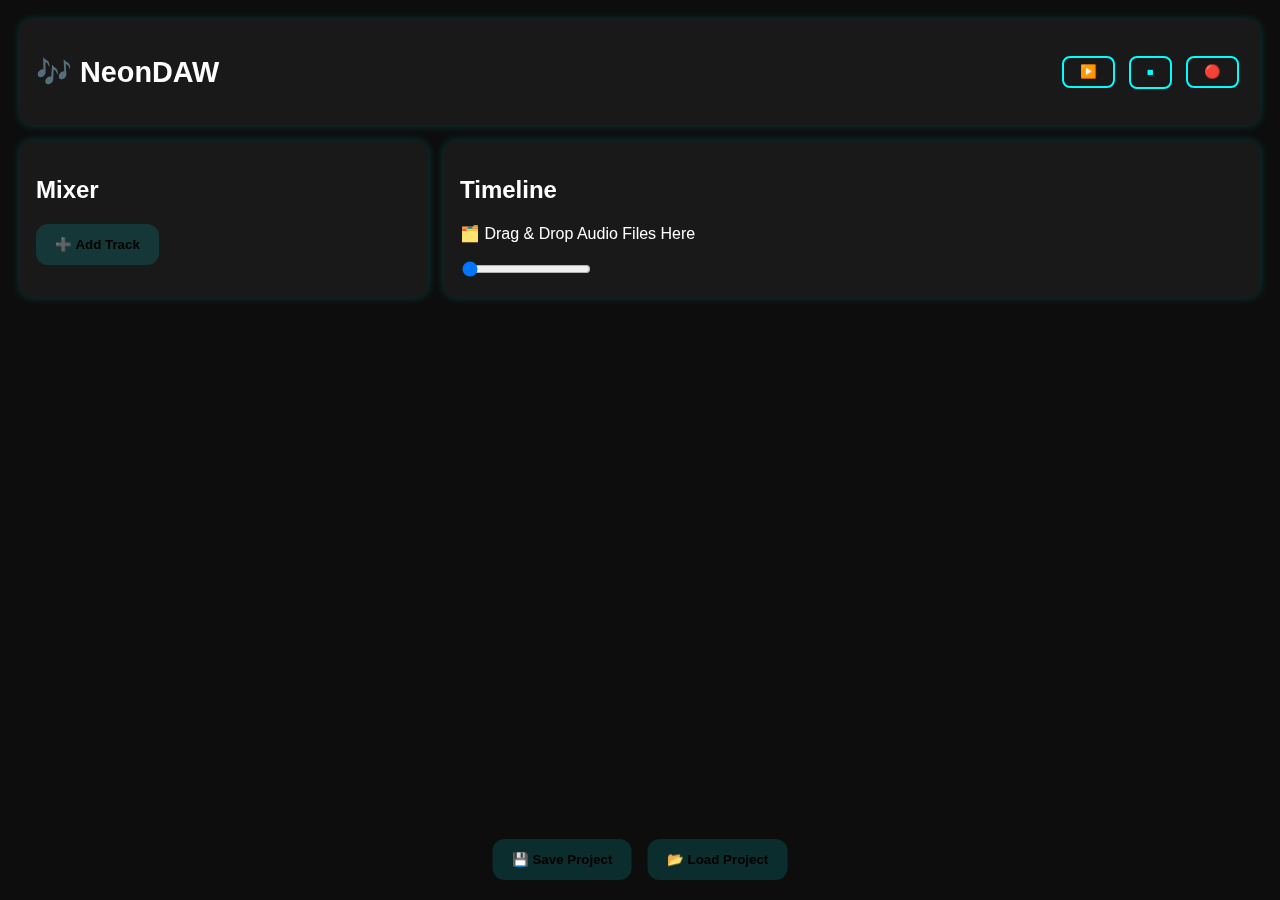
==== commit d72d1c09: "Update index.html" ====
--- a/index.html
+++ b/index.html
@@ -61,329 +61,7 @@
     <button id="load-project">📂 Load Project</button>
   </div>
 
-  <!-- Main DAW Script -->
-  <script>
-    document.addEventListener('DOMContentLoaded', () => {
-      const addTrackBtn = document.getElementById('add-track-btn');
-      const trackList = document.getElementById('track-list');
-      const timelineTracks = document.getElementById('timeline-tracks');
-      const dropzone = document.getElementById('timeline-dropzone');
-
-      const audioContext = new (window.AudioContext || window.webkitAudioContext)();
-      let tracks = [];
-
-      addTrackBtn.addEventListener('click', () => {
-        const track = createTrack(tracks.length);
-        tracks.push(track);
-        updateUI();
-      });
-
-      dropzone.addEventListener('dragover', (e) => {
-        e.preventDefault();
-        dropzone.style.borderColor = '#0ff';
-      });
-
-      dropzone.addEventListener('dragleave', () => {
-        dropzone.style.borderColor = '#00f0ff';
-      });
-
-      dropzone.addEventListener('drop', (e) => {
-        e.preventDefault();
-        const file = e.dataTransfer.files[0];
-        if (file) {
-          handleAudioFile(file);
-          alert(`🎵 Imported file: ${file.name}`);
-        }
-        dropzone.style.borderColor = '#00f0ff';
-      });
-
-      function handleAudioFile(file, index = null) {
-        const fileURL = URL.createObjectURL(file);
-
-        if (index === null || !tracks[index]) {
-          index = tracks.length;
-          const newTrack = createTrack(index);
-          tracks.push(newTrack);
-          updateUI();
-        }
-
-        const track = tracks[index];
-        track.audioElement.src = fileURL;
-        track.audioElement.load();
-        track.audioElement.onloadeddata = () => {
-          console.log(`✅ File loaded for Track ${index + 1}: ${file.name}`);
-        };
-      }
-
-      function createTrack(index) {
-        const audioElement = new Audio();
-        audioElement.crossOrigin = "anonymous";
-
-        const sourceNode = audioContext.createMediaElementSource(audioElement);
-        const gainNode = audioContext.createGain();
-        const panNode = audioContext.createStereoPanner();
-        const reverbNode = audioContext.createConvolver();
-        const delayNode = audioContext.createDelay();
-        const eqNode = audioContext.createBiquadFilter();
-        const busNode = audioContext.createGain(); // Auxiliary buss node
-
-        sourceNode.connect(gainNode);
-        gainNode.connect(panNode);
-        panNode.connect(reverbNode);
-        reverbNode.connect(delayNode);
-        delayNode.connect(eqNode);
-        eqNode.connect(audioContext.destination);
-
-        reverbNode.buffer = audioContext.createBuffer(2, 44100, 44100);
-        delayNode.delayTime.value = 0.3;
-        eqNode.type = 'lowshelf';
-        eqNode.frequency.value = 1000;
-
-        // Apply bus routing for busses
-        panNode.connect(busNode);
-        busNode.connect(audioContext.destination);
-
-        const miniPlayer = document.createElement('div');
-        miniPlayer.className = 'mini-player';
-        miniPlayer.innerHTML = `
-          <button class="play-mini-btn" data-index="${index}">▶</button>
-          <button class="pause-mini-btn" data-index="${index}" style="display:none;">❚❚</button>
-          <span>Track ${index + 1}</span>
-        `;
-
-        return {
-          index,
-          audioElement,
-          gainNode,
-          panNode,
-          reverbNode,
-          delayNode,
-          eqNode,
-          busNode,
-          muted: false,
-          soloed: false,
-          miniPlayer
-        };
-      }
-
-      function updateUI() {
-        trackList.innerHTML = '';
-        timelineTracks.innerHTML = '';
-
-        tracks.forEach((track, index) => {
-          const strip = document.createElement('div');
-          strip.className = 'track-strip';
-          strip.innerHTML = `
-            <h4>Track ${index + 1}</h4>
-            <div class="mute-solo">
-              <button class="mute-btn" data-index="${index}">Mute</button>
-              <button class="solo-btn" data-index="${index}">Solo</button>
-            </div>
-            <input type="range" class="volume" data-index="${index}" min="0" max="1" step="0.01" value="1">
-            <input type="range" class="pan" data-index="${index}" min="-1" max="1" step="0.1" value="0">
-            <button class="fx-btn" data-index="${index}">🎛 FX</button>
-            <div class="track-mini-player">
-              ${track.miniPlayer.outerHTML}
-            </div>
-          `;
-          trackList.appendChild(strip);
-
-          const row = document.createElement('div');
-          row.className = 'timeline-row';
-          row.innerHTML = `
-            <p>Track ${index + 1}</p>
-            <input type="file" class="file-input" accept="audio/*" data-index="${index}">
-          `;
-          timelineTracks.appendChild(row);
-        });
-
-        document.querySelectorAll('.volume').forEach(slider => {
-          slider.addEventListener('input', (e) => {
-            tracks[e.target.dataset.index].gainNode.gain.value = e.target.value;
-          });
-        });
-
-        document.querySelectorAll('.pan').forEach(slider => {
-          slider.addEventListener('input', (e) => {
-            tracks[e.target.dataset.index].panNode.pan.value = e.target.value;
-          });
-        });
-
-        document.querySelectorAll('.mute-btn').forEach(btn => {
-          btn.addEventListener('click', (e) => toggleMute(e.target.dataset.index));
-        });
-
-        document.querySelectorAll('.solo-btn').forEach(btn => {
-          btn.addEventListener('click', (e) => toggleSolo(e.target.dataset.index));
-        });
-
-        document.querySelectorAll('.fx-btn').forEach(btn => {
-          btn.addEventListener('click', (e) => openFXPanel(e.target.dataset.index));
-        });
-
-        document.querySelectorAll('.file-input').forEach(input => {
-          input.addEventListener('change', (e) => handleAudioFile(e.target.files[0], e.target.dataset.index));
-        });
-      }
-
-      function toggleMute(index) {
-        const track = tracks[index];
-        track.muted = !track.muted;
-        track.gainNode.gain.value = track.muted ? 0 : 1;
-      }
-
-      function toggleSolo(index) {
-        const track = tracks[index];
-        track.soloed = !track.soloed;
-        if (track.soloed) {
-          tracks.forEach(t => {
-            if (t !== track) {
-              t.gainNode.gain.value = 0;
-            }
-          });
-        } else {
-          tracks.forEach(t => t.gainNode.gain.value = 1);
-        }
-      }
-
-      function openFXPanel(index) {
-        // Populate the FX controls with specific track details for effects
-        const track = tracks[index];
-        document.getElementById('fx-panel').classList.remove('hidden');
-        document.getElementById('reverb-slider').value = track.reverbNode.wetLevel.value;
-        document.getElementById('delay-slider').value = track.delayNode.delayTime.value;
-        document.getElementById('eq-slider').value = track.eqNode.frequency.value;
-      }
-
-      document.getElementById('close-fx-btn').addEventListener('click', () => {
-        document.getElementById('fx-panel').classList.add('hidden');
-      });
-
-      // Initialize UI
-      updateUI();
-    });
-  </script>
-  <script>
-  let audioCtx;
-  const tracks = [];
-
-  document.addEventListener('DOMContentLoaded', () => {
-    audioCtx = new (window.AudioContext || window.webkitAudioContext)();
-
-    document.getElementById('add-track-btn').addEventListener('click', addTrackRow);
-
-    function addTrackRow() {
-      const index = tracks.length;
-      const container = document.getElementById('track-container');
-      const row = document.createElement('div');
-      row.className = 'track-row';
-      row.innerHTML = `
-        <input type="file" accept="audio/*" class="file-input" data-index="${index}">
-        <button class="fx-btn" data-index="${index}">FX</button>
-        <input type="range" min="0" max="2" step="0.01" value="1" class="volume-slider" data-index="${index}">
-        <input type="range" min="-1" max="1" step="0.01" value="0" class="pan-slider" data-index="${index}">
-        <button class="mute-btn" data-index="${index}">Mute</button>
-        <button class="solo-btn" data-index="${index}">Solo</button>
-        <button class="play-btn" data-index="${index}">▶️</button>
-        <span class="key-label">Key: ${String.fromCharCode(65 + index)}</span>
-      `;
-      container.appendChild(row);
-
-      const gainNode = audioCtx.createGain();
-      const panNode = audioCtx.createStereoPanner();
-      const reverbNode = audioCtx.createGain();
-      const delayNode = audioCtx.createDelay();
-      const eqNode = audioCtx.createBiquadFilter();
-
-      gainNode.connect(panNode).connect(audioCtx.destination);
-
-      tracks.push({
-        buffer: null,
-        playing: false,
-        muted: false,
-        soloed: false,
-        gainNode,
-        panNode,
-        reverbNode,
-        delayNode,
-        eqNode
-      });
-
-      document.querySelector(`.file-input[data-index="${index}"]`).addEventListener('change', (e) =>
-        handleAudioFile(e.target.files[0], index)
-      );
-
-      document.querySelector(`.volume-slider[data-index="${index}"]`).addEventListener('input', (e) =>
-        tracks[index].gainNode.gain.setValueAtTime(parseFloat(e.target.value), audioCtx.currentTime)
-      );
-
-      document.querySelector(`.pan-slider[data-index="${index}"]`).addEventListener('input', (e) =>
-        tracks[index].panNode.pan.setValueAtTime(parseFloat(e.target.value), audioCtx.currentTime)
-      );
-
-      document.querySelector(`.mute-btn[data-index="${index}"]`).addEventListener('click', (e) => toggleMute(index));
-      document.querySelector(`.solo-btn[data-index="${index}"]`).addEventListener('click', (e) => toggleSolo(index));
-      document.querySelector(`.play-btn[data-index="${index}"]`).addEventListener('click', () => playPauseSample(index));
-    }
-
-    async function handleAudioFile(file, index) {
-      const reader = new FileReader();
-      reader.onload = async (e) => {
-        const arrayBuffer = e.target.result;
-        const audioBuffer = await audioCtx.decodeAudioData(arrayBuffer);
-        tracks[index].buffer = audioBuffer;
-        console.log(`Track ${index} loaded.`);
-      };
-      reader.readAsArrayBuffer(file);
-    }
-
-    function playPauseSample(index) {
-      const track = tracks[index];
-      if (!track.buffer) return;
-
-      if (track.playing) {
-        track.source?.stop();
-        track.playing = false;
-      } else {
-        const source = audioCtx.createBufferSource();
-        source.buffer = track.buffer;
-        source.connect(track.gainNode);
-        source.start();
-        track.source = source;
-        track.playing = true;
-        source.onended = () => (track.playing = false);
-      }
-    }
-
-    function toggleMute(index) {
-      const track = tracks[index];
-      track.muted = !track.muted;
-      track.gainNode.gain.value = track.muted ? 0 : 1;
-    }
-
-    function toggleSolo(index) {
-      const track = tracks[index];
-      track.soloed = !track.soloed;
-      if (track.soloed) {
-        tracks.forEach((t, i) => {
-          if (i !== index) t.gainNode.gain.value = 0;
-        });
-      } else {
-        tracks.forEach((t) => t.gainNode.gain.value = 1);
-      }
-    }
-
-    // 🔑 Key mapping support: A, B, C, D... for up to 26 tracks
-    document.addEventListener('keydown', (e) => {
-      const keyIndex = e.key.toUpperCase().charCodeAt(0) - 65;
-      if (keyIndex >= 0 && keyIndex < tracks.length) {
-        playPauseSample(keyIndex);
-      }
-    });
-  });
-</script>
-<button class="play-btn" data-index="${index}">▶️</button>
-<span class="key-label">Key: ${String.fromCharCode(65 + index)}</span>
-
+  <!-- External JavaScript File -->
+  <script src="script.js"></script>
 </body>
 </html>
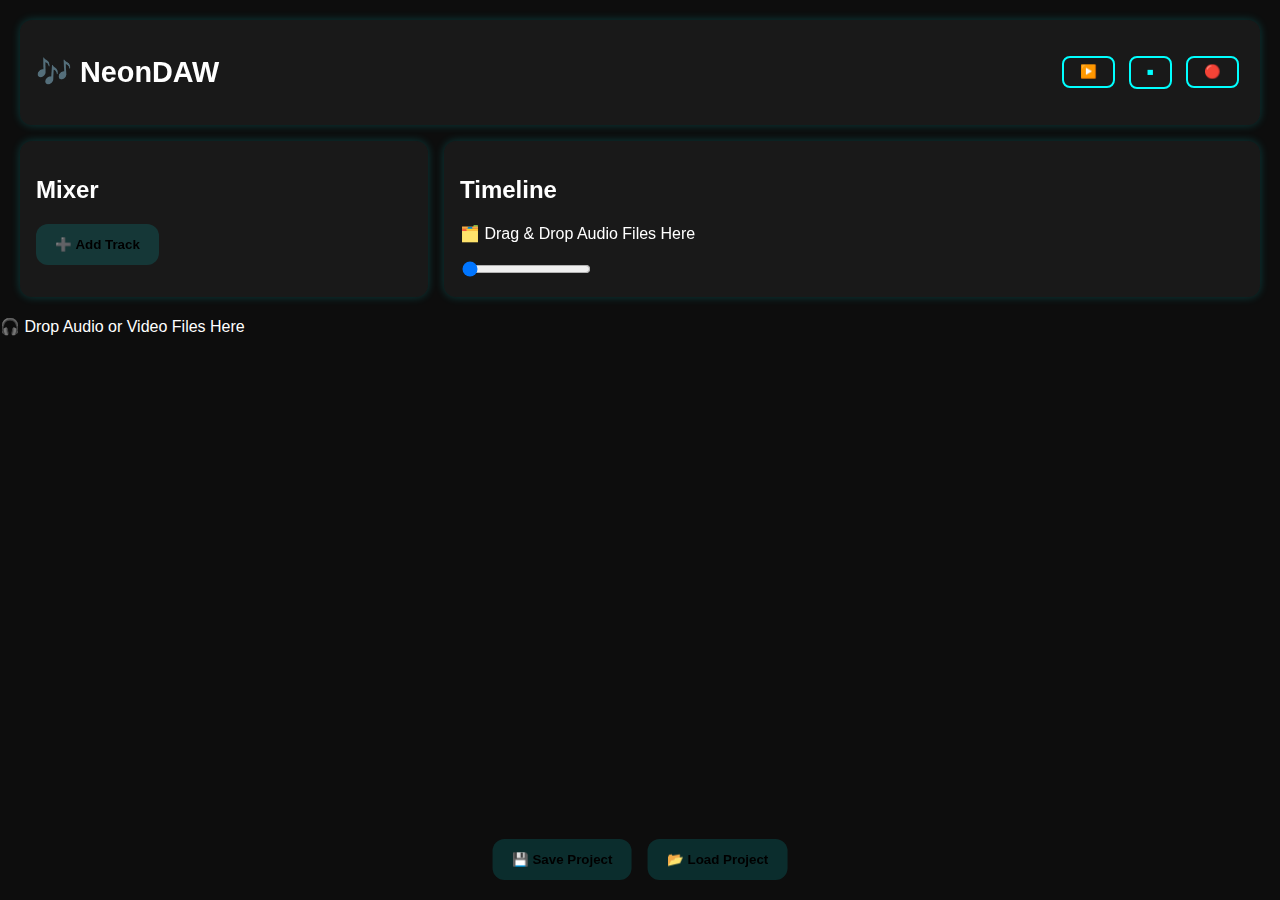
==== commit 08327635: "Update index.html" ====
--- a/index.html
+++ b/index.html
@@ -55,13 +55,17 @@
     <button id="close-fx-btn">❌ Close</button>
   </div>
 
+  <!-- Drop Zone Container -->
+  <section id="drop-container">
+    <div id="timeline-dropzone">🎧 Drop Audio or Video Files Here</div>
+  </section>
+
   <!-- Footer -->
   <div class="footer-controls">
     <button id="save-project">💾 Save Project</button>
     <button id="load-project">📂 Load Project</button>
   </div>
 
-  <!-- External JavaScript File -->
   <script src="script.js"></script>
 </body>
 </html>
